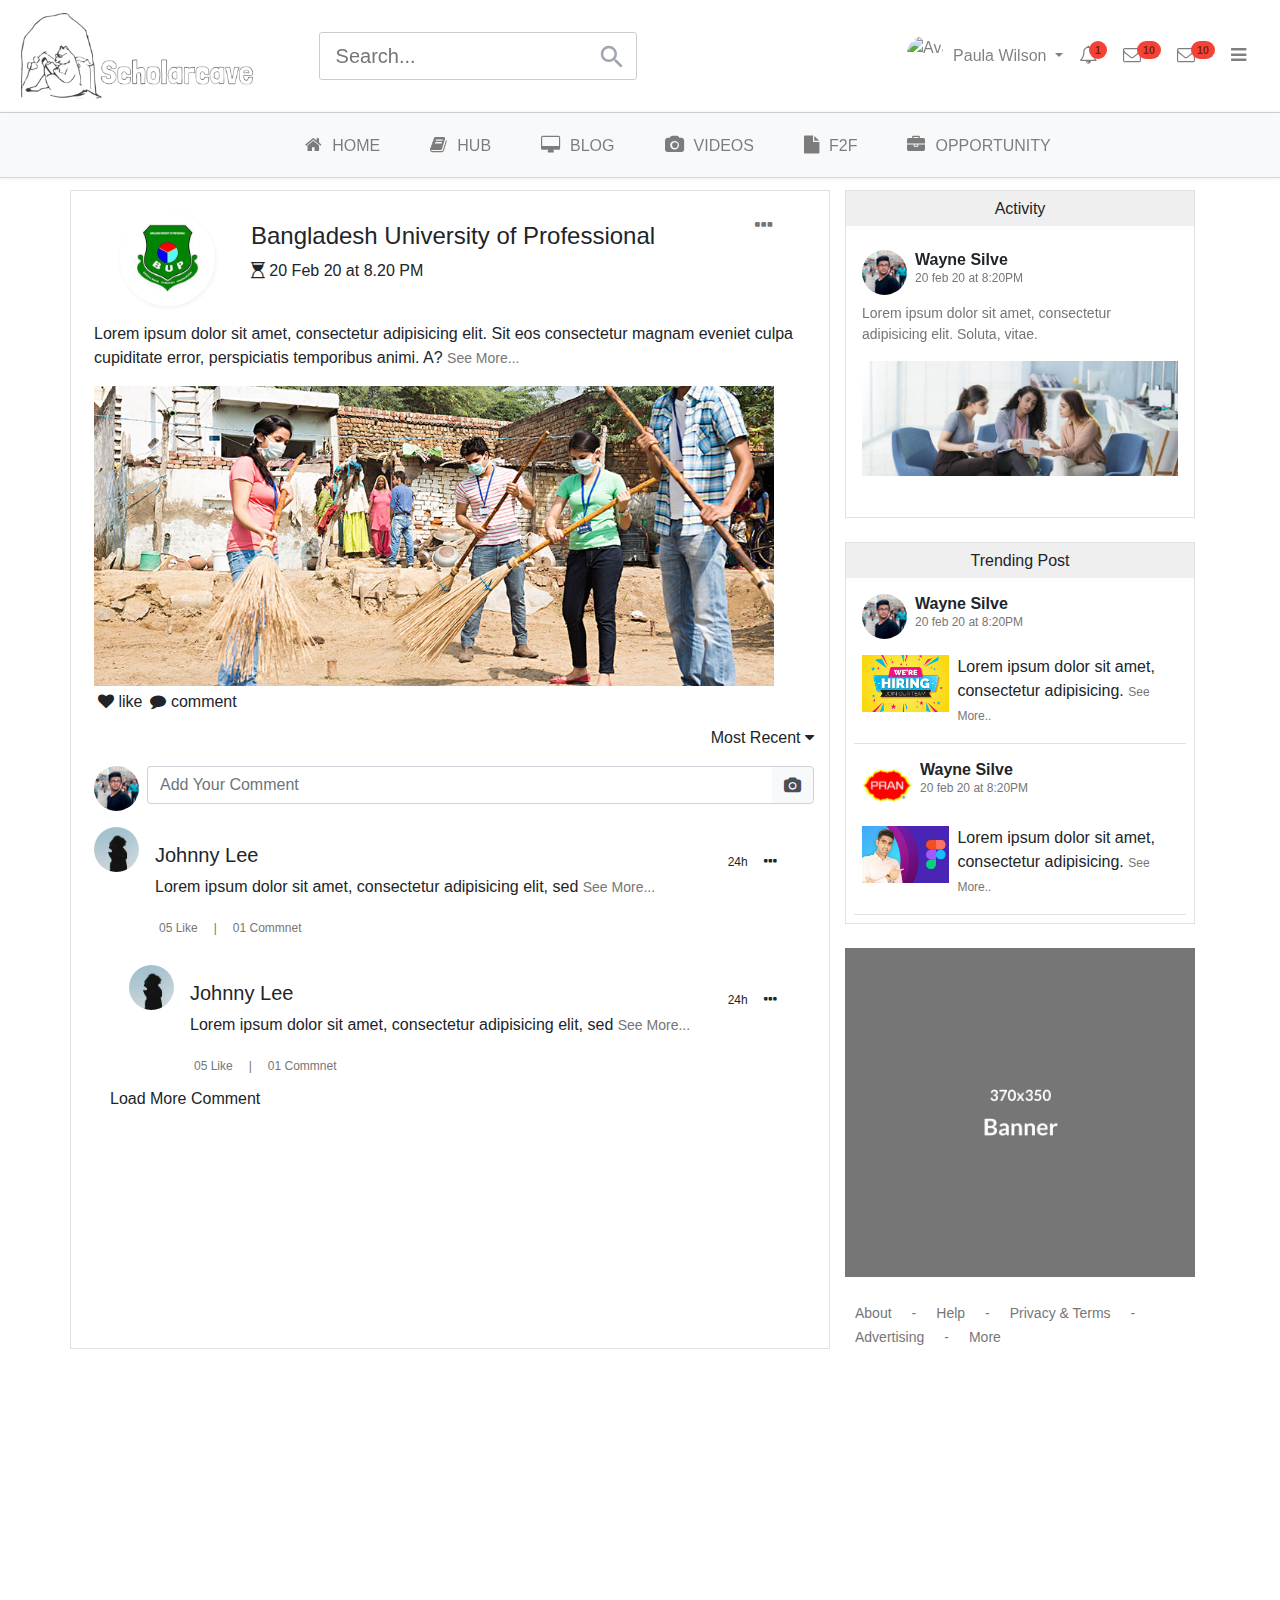
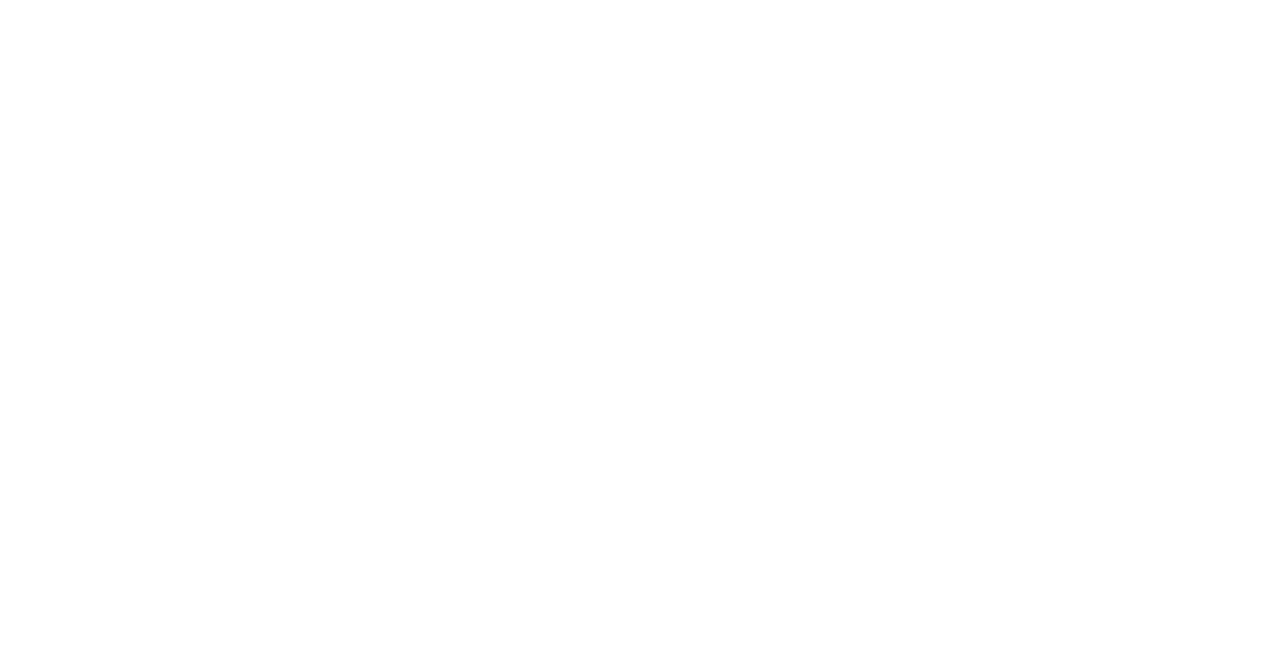
==== index.html @ aa265bef "firstov2" ====
<!DOCTYPE html>
<html lang="en">
<head>
<meta charset="utf-8">
<meta http-equiv="X-UA-Compatible" content="IE=edge">
<meta name="viewport" content="width=device-width, initial-scale=1">
<title>scholarcave</title>
<link href="style.css" rel="stylesheet">
<link href="https://fonts.googleapis.com/css?family=Merienda+One" rel="stylesheet">
<link rel="stylesheet" href="https://fonts.googleapis.com/icon?family=Material+Icons">

<link rel="stylesheet" href="https://stackpath.bootstrapcdn.com/bootstrap/4.4.1/css/bootstrap.min.css" integrity="sha384-Vkoo8x4CGsO3+Hhxv8T/Q5PaXtkKtu6ug5TOeNV6gBiFeWPGFN9MuhOf23Q9Ifjh" crossorigin="anonymous">
<link rel="stylesheet" href="https://cdnjs.cloudflare.com/ajax/libs/animate.css/3.7.2/animate.min.css">
<link rel="stylesheet" href="css/font-awesome.min.css">
<link rel="stylesheet" type="text/css" href="css/slick.css">
<link rel="stylesheet" type="text/css" href="css/slick-theme.css">
<style type="text/css">

</style>
</head>
<body>
  <div class="fixed-top">
<nav class="navbar navbar-default navbar-expand-md navbar-light">
  <div class="navbar-header d-flex col">
    <a class="" href="#"><img src="img/main-logo.png" class="img-fluid logo_img"></a>
    <button type="button" data-target="#navbarCollapse" data-toggle="collapse" class=" navbar-toggler ml-auto border-0">
      <span class="navbar-toggler-icon"></span>
      <span class="icon-bar"></span>
      <span class="icon-bar"></span>
      <span class="icon-bar"></span>
    </button>
  </div>
  <!-- Collection of nav links, forms, and other content for toggling -->
  <div id="navbarCollapse" class="collapse navbar-collapse justify-content-start top_nav">
    <form class="navbar-form form-inline">
      <div class="input-group search-box">
        <input type="text" id="search" class="form-control-lg" placeholder="Search...">
        <span class="input-group-addon"><i class="material-icons">&#xE8B6;</i></span>
      </div>
    </form>
    <ul class="nav navbar-nav navbar-right ml-auto">
     <li class="nav-item dropdown">
        <a href="#" data-toggle="dropdown" class="nav-link dropdown-toggle user-action"><img src="https://www.tutorialrepublic.com/examples/images/avatar/2.jpg" class="avatar" alt="Avatar"> Paula Wilson <b class="caret"></b></a>
        <ul class="dropdown-menu">
          <li><a href="#" class="dropdown-item"><i class="fa fa-user"></i> Profile</a></li>
          <li><a href="#" class="dropdown-item"><i class="fa fa-calendar"></i> Calendar</a></li>
          <li><a href="#" class="dropdown-item"><i class="fa fa-sliders"></i> Settings</a></li>
          <li class="divider dropdown-divider"></li>
          <li><a href="#" class="dropdown-item"><i class="material-icons">&#xE8AC;</i> Logout</a></li>
        </ul>
      </li>
      <li class="nav-item"><a href="#" class="nav-link notifications"  data-toggle="modal" data-target="#myModal"><i class="fa fa-bell-o"></i><span class="badge">1</span></a></li>
      <li class="nav-item"><a href="#" class="nav-link messages"  data-toggle="modal" data-target="#myModaltwo"><i class="fa fa-envelope-o"></i><span class="badge">10</span></a></li>
      <li class="nav-item"><a href="#" class="nav-link messages"  data-toggle="modal" data-target="#myModaltwo"><i class="fa fa-envelope-o"></i><span class="badge">10</span></a></li>

      <li class="nav-item"><a href="#" class="nav-link menu" ><i class="fa fa-bars"></i></a></li>

    </ul>

  </div>
</nav>
<nav class="navbar navbar-expand-md navbar-light bg-light nav_two">
  <a class="navbar-brand" href="#"> </a>
  <button class="navbar-toggler" type="button" data-toggle="collapse" data-target="#navbarTogglerDemo01" aria-controls="navbarTogglerDemo01" aria-expanded="false" aria-label="Toggle navigation">
    <span class="navbar-toggler-icon"></span>
  </button>
  <div class="collapse navbar-collapse" id="navbarTogglerDemo01">
    <ul class="navbar-nav mx-auto">
      <li class="nav-item ">
        <a class="nav-link" href="index.html"><i class="fa fa-home"></i>HOME</a>
      </li>
      <li class="nav-item">
        <a class="nav-link" href="hub.html"><i class="fa fa-book"></i>HUB</a>
      </li>
      <li class="nav-item">
        <a class="nav-link" href="#"><i class="fa fa-desktop"></i>BLOG</a>
      </li>
      <li class="nav-item">
        <a class="nav-link" href="#"><i class="fa fa-camera"></i>VIDEOS</a>
      </li>
      <li class="nav-item">
        <a class="nav-link" href="#"><i class="fa fa-file"></i>F2F</a>
      </li>
      <li class="nav-item">
        <a class="nav-link" href="#"><i class="fa fa-briefcase"></i>OPPORTUNITY</a>
      </li>

    </ul>
  </div>
</nav>
</div>
<section id="main_page" class="">
  <div class="container">
    <div class="row">
      <div class="col-lg-8 col-md-8 main_left border pt-3">
        <div class="d-flex  first_news_upload_top">
          <div class="news_one flex-fill text-center">
              <img src="img/BUP_logo.png" class="img-fluid" alt="">
          </div>
          <div class="news_two flex-fill align-self-center">
            <h4>Bangladesh University of Professional</h4>
            <p><i class="fa fa-hourglass-start"></i> 20 Feb 20 at 8.20 PM</p>
          </div>
          <div class="news_three flex-fill text-center">

              <div class="dropdown">
                <button class="btn drp_news" type="button" id="dropdownMenuButton" data-toggle="dropdown" aria-haspopup="true" aria-expanded="false">
                  <i class="fa fa-ellipsis-h"></i>
                </button>
                <div class="dropdown-menu dropdown-menu-right" aria-labelledby="dropdownMenuButton">
                  <a class="dropdown-item" href="#">Action</a>
                  <a class="dropdown-item" href="#">Another action</a>
                  <a class="dropdown-item" href="#">Something else here</a>
                </div>
              </div>
          </div>
        </div>
        <div class="first_news_upload_mid p-2">
          <p>Lorem ipsum dolor sit amet, consectetur adipisicing elit. Sit eos consectetur magnam eveniet culpa cupiditate error, perspiciatis temporibus animi. A? <span class="seeMore_one">See More...</span></p>
          <img src="img/18-SM306271.png" class="img-fluid" alt="">
          <div class="d-flex">
            <div class="p-1">
              <i class="fa fa-heart"></i> like
            </div>
            <div class="p-1">
              <i class="fa fa-comment"></i> comment
            </div>
          </div>
        </div>
        <div class="comment_news">
          <p class="m_recent">Most Recent <i class="fa fa-caret-down"></i></p>
          <div class="d-flex">
            <div class="">
              <img class="img-fluid px-2" src="img/16.png" alt="">
            </div>
            <div class="flex-fill">
              <div class="input-group flex-nowrap">
                <input type="text" class="form-control border-right-0" placeholder="Add Your Comment" aria-label="Username" aria-describedby="addon-wrapping">
                <div class="input-group-append">
                  <span class="input-group-text bg-light " id="addon-wrapping"><i class="fa fa-camera"></i></span>
                </div>
              </div>
            </div>
          </div>
          <div class="d-flex p-2 pt-3">
            <div class="flex-item">
              <img class="img/fluid" src="img/1.png" alt="">
            </div>
            <div class="flex-item flex-grow-1 px-3 pt-3">
              <div class="dropdown float-right">
              <span class="h_commnet">24h </span> <button class="btn drp_comment" type="button" id="dropdownMenuButton" data-toggle="dropdown" aria-haspopup="true" aria-expanded="false">
                  <i class="fa fa-ellipsis-h"></i>
                </button>
                <div class="dropdown-menu dropdown-menu-small dropdown-menu-right" aria-labelledby="dropdownMenuButton">
                  <a class="dropdown-item" href="#">Edit</a>
                  <a class="dropdown-item" href="#">Delete</a>
                </div>
              </div>
              <h5>Johnny Lee</h5>
              <p>Lorem ipsum dolor sit amet, consectetur adipisicing elit, sed <span class="seeMore_one">See More...</span> </p>
              <div class="d-flex comment_like">
                <div class="p-1 mr-2">
                  05 Like
                </div>
                <div class="p-1">
                  |
                </div>
                <div class="p-1 ml-2">
                  01 Commnet
                </div>
              </div>
            </div>
          </div>
          <div class="d-flex p-2 pt-3 justify-content-end">
            <div class="" style="width:35px;"></div>
            <div class="flex-item">
              <img class="img/fluid" src="img/1.png" alt="">
            </div>
            <div class="flex-item flex-grow-1 px-3 pt-3">
              <div class="dropdown float-right">
              <span class="h_commnet">24h </span> <button class="btn drp_comment" type="button" id="dropdownMenuButton" data-toggle="dropdown" aria-haspopup="true" aria-expanded="false">
                  <i class="fa fa-ellipsis-h"></i>
                </button>
                <div class="dropdown-menu dropdown-menu-small dropdown-menu-right" aria-labelledby="dropdownMenuButton">
                  <a class="dropdown-item" href="#">Edit</a>
                  <a class="dropdown-item" href="#">Delete</a>
                </div>
              </div>
              <h5>Johnny Lee</h5>
              <p>Lorem ipsum dolor sit amet, consectetur adipisicing elit, sed <span class="seeMore_one">See More...</span> </p>
              <div class="d-flex comment_like">
                <div class="p-1 mr-2">
                  05 Like
                </div>
                <div class="p-1">
                  |
                </div>
                <div class="p-1 ml-2">
                  01 Commnet
                </div>
              </div>
            </div>

          </div>
          <p class="pl-4">Load More Comment</p>
        </div>
      </div>
      <div class="col-lg-4 col-md-4 main_right">
        <div class="news_right_slider border">
          <h6 class="text-center bg_active p-2">Activity</h6>
          <div class="your-class p-3">
            <div>
              <div class="d-flex">
                <div class="pr-2">
                  <img src="img/16.png" class="img-fluid" alt="">
                </div>
                <div >
                  <h6 class="font-weight-bold m-0">Wayne Silve</h6>
                  <p class="comment_like">20 feb 20 at 8:20PM</p>
                </div>
              </div>
              <p class="p_14">Lorem ipsum dolor sit amet, consectetur adipisicing elit. Soluta, vitae.</p>
              <img class="img-fluid" src="img/220-SM838411.png">
            </div>
            <div>
              <div class="d-flex">
                <div class="pr-2">
                  <img src="img/16.png" class="img-fluid" alt="">
                </div>
                <div >
                  <h6 class="font-weight-bold m-0">Wayne Silve</h6>
                  <p class="comment_like">20 feb 20 at 8:20PM</p>
                </div>
              </div>
                <p class="p_14">Lorem ipsum dolor sit amet, consectetur adipisicing elit. Soluta, vitae.</p>
              <img class="img-fluid" src="img/220-SM523070.png">
            </div>
            <div>
              <div class="d-flex">
                <div class="pr-2">
                  <img src="img/16.png" class="img-fluid" alt="">
                </div>
                <div >
                  <h6 class="font-weight-bold m-0">Wayne Silve</h6>
                  <p class="comment_like">20 feb 20 at 8:20PM</p>
                </div>
              </div>
                <p class="p_14">Lorem ipsum dolor sit amet, consectetur adipisicing elit. Soluta, vitae.</p>
              <img class="img-fluid" src="img/220-SM827018-1.png">
            </div>
          </div>
          <div class="Arrow left_arrow">
              <i class="fa fa-arrow-circle-left"></i>
            </div>
            <div class="Arrow right_arrow">
              <i class="fa fa-arrow-circle-right"></i>
            </div>
        </div>
        <div class="news_right_trend border mt-4">
          <h6 class="text-center bg_active p-2">Trending Post</h6>
          <div class="border-bottom m-2">
            <div class="d-flex">
              <div class="p-2">
                <img src="img/16.png" class="img-fluid" alt="">
              </div>
              <div class="pt-2">
                <h6 class="font-weight-bold m-0">Wayne Silve</h6>
                <p class="comment_like">20 feb 20 at 8:20PM</p>
              </div>
            </div>
            <div class="d-flex">
              <div class="p-2">
                <img src="img/we-are-hiring-background-flat-style_23-2147867533.png" class="img-fluid" alt="">
              </div>
              <div class="pt-2">
                <p>Lorem ipsum dolor sit amet, consectetur adipisicing.
                  <span class="comment_like">See More..</span>
                </p>
              </div>
            </div>
          </div>
          <div class="border-bottom m-2">
            <div class="d-flex">
              <div class="p-2">
                <img src="img/pran_logo.png" class="img-fluid" alt="">
              </div>
              <div class="pt-2">
                <h6 class="font-weight-bold m-0">Wayne Silve</h6>
                <p class="comment_like">20 feb 20 at 8:20PM</p>
              </div>
            </div>
            <div class="d-flex">
              <div class="p-2">
                <img src="img/2681674_1364.png" class="img-fluid" alt="">
              </div>
              <div class="pt-2">
                <p>Lorem ipsum dolor sit amet, consectetur adipisicing.
                  <span class="comment_like">See More..</span>
                </p>
              </div>
            </div>
          </div>
        </div>
        <div class="right_banner mt-4">
          <img src="img/banner_1.png" class="img-fluid" alt="">
        </div>
        <div class="d-flex flex-wrap mt-4 btm_menu">
          <div>
            <a href="">About</a>
          </div>
          <div>
            <a href="">-</a>
          </div>
          <div>
            <a href="">Help</a>
          </div>
          <div>
            <a href="">-</a>
          </div>
          <div>
            <a href="">Privacy & Terms</a>
          </div>
          <div>
            <a href="">-</a>
          </div>
          <div>
            <a href="">Advertising</a>
          </div>
          <div>
            <a href="">-</a>
          </div>
          <div>
            <a href="">More</a>
          </div>
        </div>
      </div>
    </div>
  </div>
</section>
<div style="height:100vh;background:#fff;"></div>

  <!-- Modal one-->
  <div class="modal animated " id="myModal" role="dialog">
    <div class="modal-dialog">

      <!-- Modal content-->
      <div class="modal-content">
        <div class="modal-header">
          <h4 class="modal-title">Modal Header</h4>
          <button type="button" class="close" data-dismiss="modal" aria-label="Close">
           <span aria-hidden="true">&times;</span>
         </button>
        </div>
        <div class="modal-body">
          <p>Some text in the modal.</p>
          <input type="text">
        </div>
        <div class="modal-footer">
          <button type="button" class="btn btn-default" data-dismiss="modal">Close</button>
        </div>
      </div>

    </div>
  </div>
   <!-- Modal two-->
  <div class="modal slide" id="myModaltwo" role="dialog">
    <div class="modal-dialog">

      <!-- Modal content-->
      <div class="modal-content">
        <div class="modal-header">
          <button type="button" class="close" data-dismiss="modal">&times;</button>
          <h4 class="modal-title">Modal Header</h4>
        </div>
        <div class="modal-body">
          <p>Some text in the modal.</p>
          <input type="text">
          <input type="text">
        </div>
        <div class="modal-footer">
          <button type="button" class="btn btn-default" data-dismiss="modal">Close</button>
        </div>
      </div>

    </div>
  </div>
   <!-- Modal three-->
  <div class="modal slide" id="myModalthree" role="dialog">
    <div class="modal-dialog">

      <!-- Modal content-->
      <div class="modal-content">
        <div class="modal-header">
          <button type="button" class="close" data-dismiss="modal">&times;</button>
          <h4 class="modal-title">Modal Header</h4>
        </div>
        <div class="modal-body">
          <p>3333</p>
          <input type="text">
          <input type="text">
        </div>
        <div class="modal-footer">
          <button type="button" class="btn btn-default" data-dismiss="modal">Close</button>
        </div>
      </div>

    </div>
  </div>
  	<script src="https://ajax.googleapis.com/ajax/libs/jquery/3.4.1/jquery.min.js"></script>
  <script src="https://code.jquery.com/jquery-3.4.1.slim.min.js" integrity="sha384-J6qa4849blE2+poT4WnyKhv5vZF5SrPo0iEjwBvKU7imGFAV0wwj1yYfoRSJoZ+n" crossorigin="anonymous"></script>
<script src="https://cdn.jsdelivr.net/npm/popper.js@1.16.0/dist/umd/popper.min.js" integrity="sha384-Q6E9RHvbIyZFJoft+2mJbHaEWldlvI9IOYy5n3zV9zzTtmI3UksdQRVvoxMfooAo" crossorigin="anonymous"></script>
<script src="https://stackpath.bootstrapcdn.com/bootstrap/4.4.1/js/bootstrap.min.js" integrity="sha384-wfSDF2E50Y2D1uUdj0O3uMBJnjuUD4Ih7YwaYd1iqfktj0Uod8GCExl3Og8ifwB6" crossorigin="anonymous"></script>
<script type="text/javascript" src="js/main.js"></script>
<script type="text/javascript" src="js/slick.min.js" ></script>
<script type="text/javascript">
// slick slider main news main page
$(document).ready(function(){
  $('.your-class').slick({
    slidesToShow: 1,
     slidesToScroll: 1,
     autoplay: true,
     autoplaySpeed: 2000,
     arrow:true,
     prevArrow:'.left_arrow',
     nextArrow:'.right_arrow',
     dots: false,
  });
});
</script>
</body>
</html>
---- style.css ----
body{
    background: #fff;
  }
  .p_14{
    font-size: 14px;
    color: #767676;
  }
  .bg_active{
    background: #EFEFEF;
  }
  .text_p_small{
    font-size: 12px;
    color: #767676;
  }
    .form-inline {
        display: inline-block;
    }
  .navbar-header.col {
    padding: 0 !important;
  }
  .navbar {
    background: #fff;
    padding-left: 16px;
    padding-right: 16px;
    border-bottom: 1px solid #d6d6d6;
    box-shadow: 0 0 4px rgba(0,0,0,.1);
  }
  .top_nav{
	padding: 10px;
}
  .nav-link img {
    border-radius: 50%;
    width: 36px;
    height: 36px;
    margin: -8px 0;
    float: left;
    margin-right: 10px;
  }
  .navbar .navbar-brand {
    color: #555;
    padding-left: 0;
    padding-right: 50px;
    font-family: 'Merienda One', sans-serif;
  }
  .navbar .navbar-brand i {
    font-size: 20px;
    margin-right: 5px;
  }
  .search-box {

    }
    .search-box input {
        box-shadow: none;
        padding-right: 35px;
        border-radius: 3px !important;
        border: 1px solid #ccc;
    }
  .search-box .input-group-addon {
        min-width: 35px;
        border: none;
        background: transparent;
        position: absolute;
        right: 0;
        z-index: 9;
        padding: 10px;
        height: 100%;
    }
    .search-box i {
        color: #a0a5b1;
    font-size: 30px;
    }
  .navbar .nav-item i {
    font-size: 18px;
  }
  .navbar .dropdown-item i {
    font-size: 16px;
    min-width: 22px;
  }
  .navbar .nav-item.open > a {
    background: none !important;
  }
  .navbar .dropdown-menu {
    border-radius: 1px;
    border-color: #e5e5e5;
    box-shadow: 0 2px 8px rgba(0,0,0,.05);
  }
  .navbar .dropdown-menu li a {
    color: #777;
    padding: 8px 20px;
    line-height: normal;
  }
  .navbar .dropdown-menu li a:hover, .navbar .dropdown-menu li a:active {
    color: #333;
  }
  .navbar .dropdown-item .material-icons {
    font-size: 21px;
    line-height: 16px;
    vertical-align: middle;
    margin-top: -2px;
  }
  .navbar .badge {
    background: #f44336;
    font-size: 11px;
    border-radius: 20px;
    position: absolute;
    min-width: 10px;
    padding: 4px 6px 0;
    min-height: 18px;
    top: 5px;
  }
  .navbar ul.nav li a.notifications, .navbar ul.nav li a.messages {
    position: relative;
    margin-right: 10px;
  }
  .navbar ul.nav li a.messages {
    margin-right: 20px;
  }
  .navbar a.notifications .badge {
    margin-left: -8px;
  }
  .navbar a.messages .badge {
    margin-left: -4px;
  }
  .navbar .active a, .navbar .active a:hover, .navbar .active a:focus {
    background: transparent !important;
  }
  .nav_two .nav-link{
    padding: 10px 20px !important;
  }
  .nav_two .nav-link i{
    padding: 5px 10px;
  }
  .logo_img{
  	height: 70px;
  	padding:5px;
  }
  .modal-backdrop{
    position: relative !important;
    background: #fff !important;
  }
  .modal-dialog {
    position: absolute !important;
    right: 8px;
    top: 78px;
    margin:0!important;
}
/* main layout */
#main_page{
  margin-top: 190px;
}
.news_one img {
    border-radius: 50%;
}
.drp_news i{
  font-size: 22px;
  color: #767676;
}
.seeMore_one{
  color: #767676;
  font-size: 14px;
}
.comment_news .m_recent{
  text-align: right;
}
.h_commnet{
  font-size: 12px;
}
.comment_like{
  font-size: 12px;
  color: #767676;
}
/* right area main page */
.news_right_slider{
  position: relative;
  cursor: pointer;
}
.news_right_slider .Arrow{
  cursor: pointer;
  visibility: hidden;
  position: absolute;
  top: 47%;
  font-size: 25px;
}
.left_arrow{
  left: -12px;
}
.right_arrow{
  right: -12px;
}
.Arrow i{
color: #bfbdbd;
}
.news_right_slider:hover .Arrow{
  visibility: visible;
  color: green;
}
.btm_menu a{
    color: #767676;
    padding: 10px;
    font-size: 14px;
}

  @media (min-width: 1200px){
    .form-inline .input-group {
      width: 300px;
      margin-left: 30px;
    }
  }
  @media (max-width: 1199px){
    .form-inline {
      display: block;
      margin-bottom: 10px;
    }
    .input-group {
      width: 100%;
    }
  }
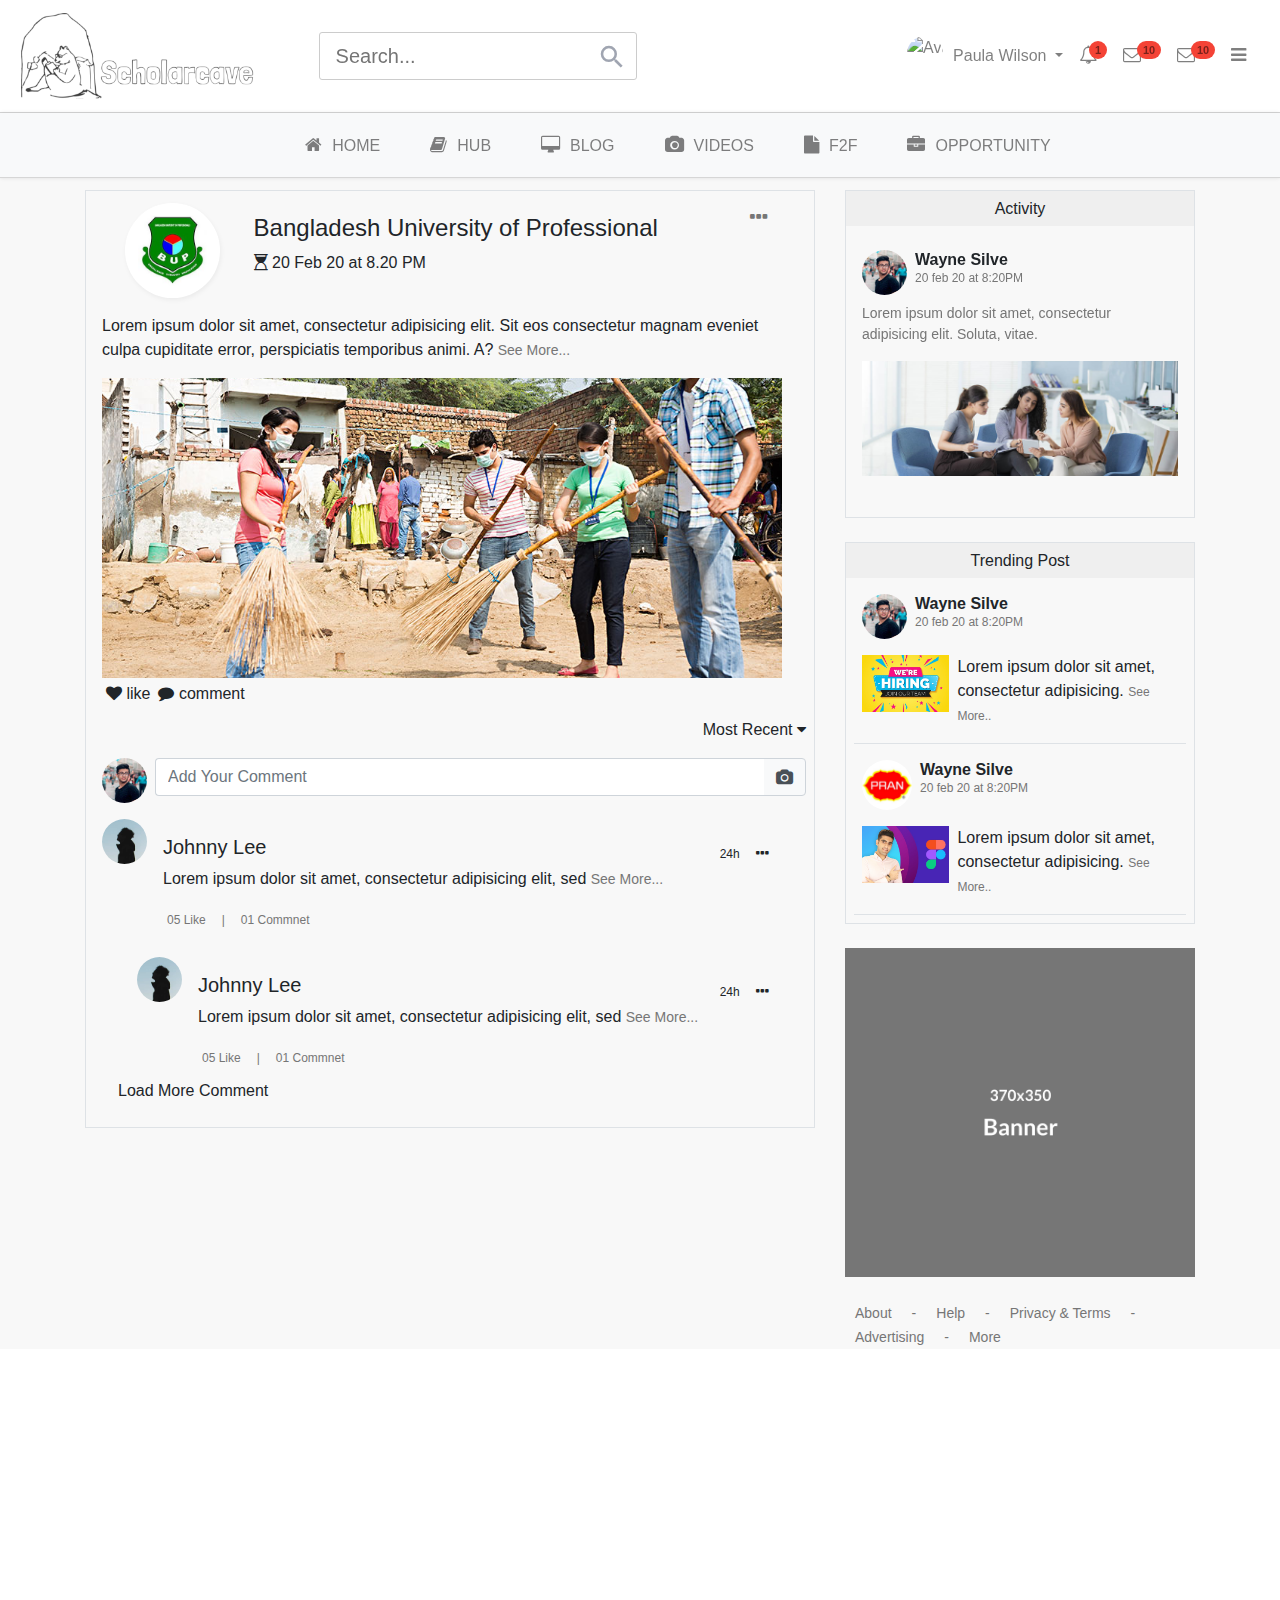
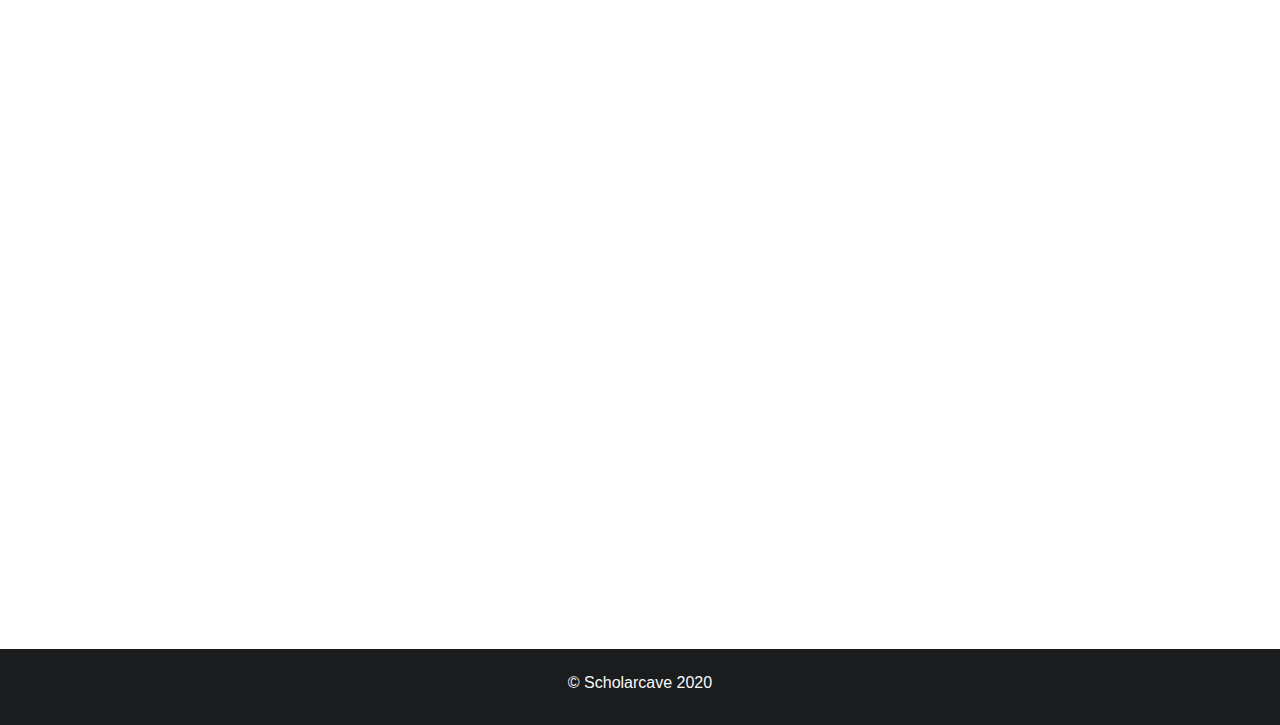
==== commit 085db0dc: "blog page & video" ====
--- a/index.html
+++ b/index.html
@@ -73,10 +73,10 @@
         <a class="nav-link" href="hub.html"><i class="fa fa-book"></i>HUB</a>
       </li>
       <li class="nav-item">
-        <a class="nav-link" href="#"><i class="fa fa-desktop"></i>BLOG</a>
+        <a class="nav-link" href="blog.html"><i class="fa fa-desktop"></i>BLOG</a>
       </li>
       <li class="nav-item">
-        <a class="nav-link" href="#"><i class="fa fa-camera"></i>VIDEOS</a>
+        <a class="nav-link" href="video.html"><i class="fa fa-camera"></i>VIDEOS</a>
       </li>
       <li class="nav-item">
         <a class="nav-link" href="#"><i class="fa fa-file"></i>F2F</a>
@@ -92,117 +92,119 @@
 <section id="main_page" class="">
   <div class="container">
     <div class="row">
-      <div class="col-lg-8 col-md-8 main_left border pt-3">
-        <div class="d-flex  first_news_upload_top">
-          <div class="news_one flex-fill text-center">
-              <img src="img/BUP_logo.png" class="img-fluid" alt="">
-          </div>
-          <div class="news_two flex-fill align-self-center">
-            <h4>Bangladesh University of Professional</h4>
-            <p><i class="fa fa-hourglass-start"></i> 20 Feb 20 at 8.20 PM</p>
-          </div>
-          <div class="news_three flex-fill text-center">
-
-              <div class="dropdown">
-                <button class="btn drp_news" type="button" id="dropdownMenuButton" data-toggle="dropdown" aria-haspopup="true" aria-expanded="false">
-                  <i class="fa fa-ellipsis-h"></i>
-                </button>
-                <div class="dropdown-menu dropdown-menu-right" aria-labelledby="dropdownMenuButton">
-                  <a class="dropdown-item" href="#">Action</a>
-                  <a class="dropdown-item" href="#">Another action</a>
-                  <a class="dropdown-item" href="#">Something else here</a>
-                </div>
-              </div>
-          </div>
-        </div>
-        <div class="first_news_upload_mid p-2">
-          <p>Lorem ipsum dolor sit amet, consectetur adipisicing elit. Sit eos consectetur magnam eveniet culpa cupiditate error, perspiciatis temporibus animi. A? <span class="seeMore_one">See More...</span></p>
-          <img src="img/18-SM306271.png" class="img-fluid" alt="">
-          <div class="d-flex">
-            <div class="p-1">
-              <i class="fa fa-heart"></i> like
-            </div>
-            <div class="p-1">
-              <i class="fa fa-comment"></i> comment
-            </div>
-          </div>
-        </div>
-        <div class="comment_news">
-          <p class="m_recent">Most Recent <i class="fa fa-caret-down"></i></p>
-          <div class="d-flex">
-            <div class="">
-              <img class="img-fluid px-2" src="img/16.png" alt="">
-            </div>
-            <div class="flex-fill">
-              <div class="input-group flex-nowrap">
-                <input type="text" class="form-control border-right-0" placeholder="Add Your Comment" aria-label="Username" aria-describedby="addon-wrapping">
-                <div class="input-group-append">
-                  <span class="input-group-text bg-light " id="addon-wrapping"><i class="fa fa-camera"></i></span>
-                </div>
-              </div>
-            </div>
-          </div>
-          <div class="d-flex p-2 pt-3">
-            <div class="flex-item">
-              <img class="img/fluid" src="img/1.png" alt="">
-            </div>
-            <div class="flex-item flex-grow-1 px-3 pt-3">
-              <div class="dropdown float-right">
-              <span class="h_commnet">24h </span> <button class="btn drp_comment" type="button" id="dropdownMenuButton" data-toggle="dropdown" aria-haspopup="true" aria-expanded="false">
-                  <i class="fa fa-ellipsis-h"></i>
-                </button>
-                <div class="dropdown-menu dropdown-menu-small dropdown-menu-right" aria-labelledby="dropdownMenuButton">
-                  <a class="dropdown-item" href="#">Edit</a>
-                  <a class="dropdown-item" href="#">Delete</a>
-                </div>
-              </div>
-              <h5>Johnny Lee</h5>
-              <p>Lorem ipsum dolor sit amet, consectetur adipisicing elit, sed <span class="seeMore_one">See More...</span> </p>
-              <div class="d-flex comment_like">
-                <div class="p-1 mr-2">
-                  05 Like
-                </div>
-                <div class="p-1">
-                  |
-                </div>
-                <div class="p-1 ml-2">
-                  01 Commnet
-                </div>
-              </div>
-            </div>
-          </div>
-          <div class="d-flex p-2 pt-3 justify-content-end">
-            <div class="" style="width:35px;"></div>
-            <div class="flex-item">
-              <img class="img/fluid" src="img/1.png" alt="">
-            </div>
-            <div class="flex-item flex-grow-1 px-3 pt-3">
-              <div class="dropdown float-right">
-              <span class="h_commnet">24h </span> <button class="btn drp_comment" type="button" id="dropdownMenuButton" data-toggle="dropdown" aria-haspopup="true" aria-expanded="false">
-                  <i class="fa fa-ellipsis-h"></i>
-                </button>
-                <div class="dropdown-menu dropdown-menu-small dropdown-menu-right" aria-labelledby="dropdownMenuButton">
-                  <a class="dropdown-item" href="#">Edit</a>
-                  <a class="dropdown-item" href="#">Delete</a>
-                </div>
-              </div>
-              <h5>Johnny Lee</h5>
-              <p>Lorem ipsum dolor sit amet, consectetur adipisicing elit, sed <span class="seeMore_one">See More...</span> </p>
-              <div class="d-flex comment_like">
-                <div class="p-1 mr-2">
-                  05 Like
-                </div>
-                <div class="p-1">
-                  |
-                </div>
-                <div class="p-1 ml-2">
-                  01 Commnet
-                </div>
-              </div>
-            </div>
-
-          </div>
-          <p class="pl-4">Load More Comment</p>
+      <div class="col-lg-8 col-md-8 main_left ">
+        <div class="border p-2 mb-2">
+          <div class="d-flex  first_news_upload_top">
+            <div class="news_one flex-fill text-center">
+                <img src="img/BUP_logo.png" class="img-fluid" alt="">
+            </div>
+            <div class="news_two flex-fill align-self-center">
+              <h4>Bangladesh University of Professional</h4>
+              <p><i class="fa fa-hourglass-start"></i> 20 Feb 20 at 8.20 PM</p>
+            </div>
+            <div class="news_three flex-fill text-center">
+
+                <div class="dropdown">
+                  <button class="btn drp_news" type="button" id="dropdownMenuButton" data-toggle="dropdown" aria-haspopup="true" aria-expanded="false">
+                    <i class="fa fa-ellipsis-h"></i>
+                  </button>
+                  <div class="dropdown-menu dropdown-menu-right" aria-labelledby="dropdownMenuButton">
+                    <a class="dropdown-item" href="#">Action</a>
+                    <a class="dropdown-item" href="#">Another action</a>
+                    <a class="dropdown-item" href="#">Something else here</a>
+                  </div>
+                </div>
+            </div>
+          </div>
+          <div class="first_news_upload_mid p-2">
+            <p>Lorem ipsum dolor sit amet, consectetur adipisicing elit. Sit eos consectetur magnam eveniet culpa cupiditate error, perspiciatis temporibus animi. A? <span class="seeMore_one">See More...</span></p>
+            <img src="img/18-SM306271.png" class="img-fluid" alt="">
+            <div class="d-flex">
+              <div class="p-1">
+                <i class="fa fa-heart"></i> like
+              </div>
+              <div class="p-1">
+                <i class="fa fa-comment"></i> comment
+              </div>
+            </div>
+          </div>
+          <div class="comment_news">
+            <p class="m_recent">Most Recent <i class="fa fa-caret-down"></i></p>
+            <div class="d-flex">
+              <div class="">
+                <img class="img-fluid px-2" src="img/16.png" alt="">
+              </div>
+              <div class="flex-fill">
+                <div class="input-group flex-nowrap">
+                  <input type="text" class="form-control border-right-0" placeholder="Add Your Comment" aria-label="Username" aria-describedby="addon-wrapping">
+                  <div class="input-group-append">
+                    <span class="input-group-text bg-light " id="addon-wrapping"><i class="fa fa-camera"></i></span>
+                  </div>
+                </div>
+              </div>
+            </div>
+            <div class="d-flex p-2 pt-3">
+              <div class="flex-item">
+                <img class="img/fluid" src="img/1.png" alt="">
+              </div>
+              <div class="flex-item flex-grow-1 px-3 pt-3">
+                <div class="dropdown float-right">
+                <span class="h_commnet">24h </span> <button class="btn drp_comment" type="button" id="dropdownMenuButton" data-toggle="dropdown" aria-haspopup="true" aria-expanded="false">
+                    <i class="fa fa-ellipsis-h"></i>
+                  </button>
+                  <div class="dropdown-menu dropdown-menu-small dropdown-menu-right" aria-labelledby="dropdownMenuButton">
+                    <a class="dropdown-item" href="#">Edit</a>
+                    <a class="dropdown-item" href="#">Delete</a>
+                  </div>
+                </div>
+                <h5>Johnny Lee</h5>
+                <p>Lorem ipsum dolor sit amet, consectetur adipisicing elit, sed <span class="seeMore_one">See More...</span> </p>
+                <div class="d-flex comment_like">
+                  <div class="p-1 mr-2">
+                    05 Like
+                  </div>
+                  <div class="p-1">
+                    |
+                  </div>
+                  <div class="p-1 ml-2">
+                    01 Commnet
+                  </div>
+                </div>
+              </div>
+            </div>
+            <div class="d-flex p-2 pt-3 justify-content-end">
+              <div class="" style="width:35px;"></div>
+              <div class="flex-item">
+                <img class="img/fluid" src="img/1.png" alt="">
+              </div>
+              <div class="flex-item flex-grow-1 px-3 pt-3">
+                <div class="dropdown float-right">
+                <span class="h_commnet">24h </span> <button class="btn drp_comment" type="button" id="dropdownMenuButton" data-toggle="dropdown" aria-haspopup="true" aria-expanded="false">
+                    <i class="fa fa-ellipsis-h"></i>
+                  </button>
+                  <div class="dropdown-menu dropdown-menu-small dropdown-menu-right" aria-labelledby="dropdownMenuButton">
+                    <a class="dropdown-item" href="#">Edit</a>
+                    <a class="dropdown-item" href="#">Delete</a>
+                  </div>
+                </div>
+                <h5>Johnny Lee</h5>
+                <p>Lorem ipsum dolor sit amet, consectetur adipisicing elit, sed <span class="seeMore_one">See More...</span> </p>
+                <div class="d-flex comment_like">
+                  <div class="p-1 mr-2">
+                    05 Like
+                  </div>
+                  <div class="p-1">
+                    |
+                  </div>
+                  <div class="p-1 ml-2">
+                    01 Commnet
+                  </div>
+                </div>
+              </div>
+
+            </div>
+            <p class="pl-4">Load More Comment</p>
+          </div>
         </div>
       </div>
       <div class="col-lg-4 col-md-4 main_right">
@@ -406,6 +408,13 @@
 
     </div>
   </div>
+  <section class="p-4" id="footer">
+    <div class="container">
+      <div class="row">
+          <h6 class="text-center w-100 text-light">&copy; Scholarcave 2020</h6>
+      </div>
+    </div>
+  </section>
   	<script src="https://ajax.googleapis.com/ajax/libs/jquery/3.4.1/jquery.min.js"></script>
   <script src="https://code.jquery.com/jquery-3.4.1.slim.min.js" integrity="sha384-J6qa4849blE2+poT4WnyKhv5vZF5SrPo0iEjwBvKU7imGFAV0wwj1yYfoRSJoZ+n" crossorigin="anonymous"></script>
 <script src="https://cdn.jsdelivr.net/npm/popper.js@1.16.0/dist/umd/popper.min.js" integrity="sha384-Q6E9RHvbIyZFJoft+2mJbHaEWldlvI9IOYy5n3zV9zzTtmI3UksdQRVvoxMfooAo" crossorigin="anonymous"></script>
--- a/style.css
+++ b/style.css
@@ -1,9 +1,12 @@
   body{
-    background: #fff;
+    background: #F8F8F8 !important;
   }
   .p_14{
     font-size: 14px;
     color: #767676;
+  }
+  .width100{
+    width: 100%;
   }
   .bg_active{
     background: #EFEFEF;
@@ -199,7 +202,58 @@
     padding: 10px;
     font-size: 14px;
 }
+/* hub page */
+#search_bar_hub{
+  margin-top: 180px;
+  height: 100%;
+  background: #021E3B;
+}
+.search_hub.border-bottom {
+    width: 100%;
+}
+.search_ul{}
+.search_ul li{
+    float: left;
+    color: #fff;
+    padding: 20px;
+}
+.search_ul li a{
+  color: #96A2AE;
+}
+.hub_se_body{
+  background: #fff;
+}
+.star i{
+  font-size: 10px;
+    color: #767676;
+}
+.hub_small_img{
 
+}
+.hub_small_img img {
+    height: 40px;
+    border-radius: 50%;
+}
+.hub_small_img h6 {
+    float: right;
+}
+/* notice page area */
+#num{
+  width: 70px;
+  padding: 4px;
+}
+/* blog page */
+.blog_icon{
+  font-size: 13px;
+  color: #767676;
+  margin: 5px 15px;
+}
+.btn_poular_tag{
+   background-color: #EFEFEF !important;
+}
+#footer{
+  background: #1B1C1D;
+}
   @media (min-width: 1200px){
     .form-inline .input-group {
       width: 300px;
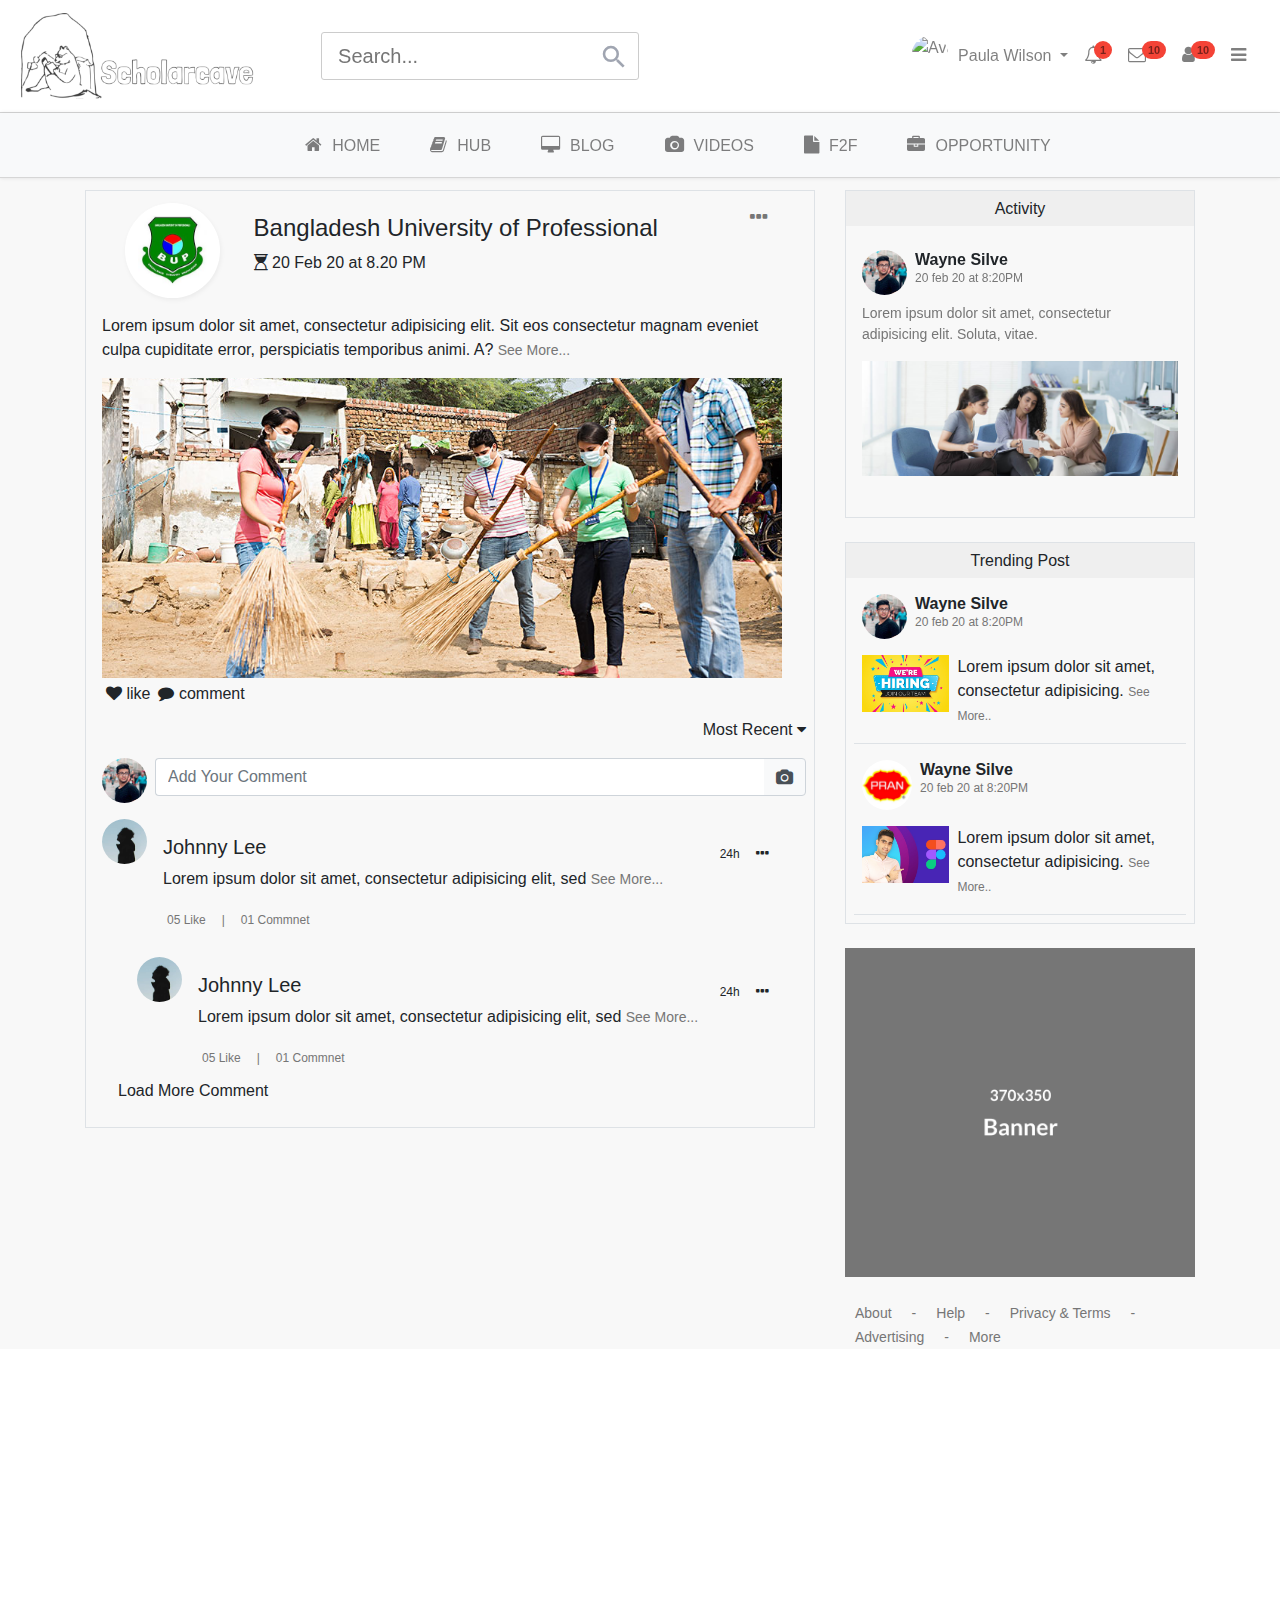
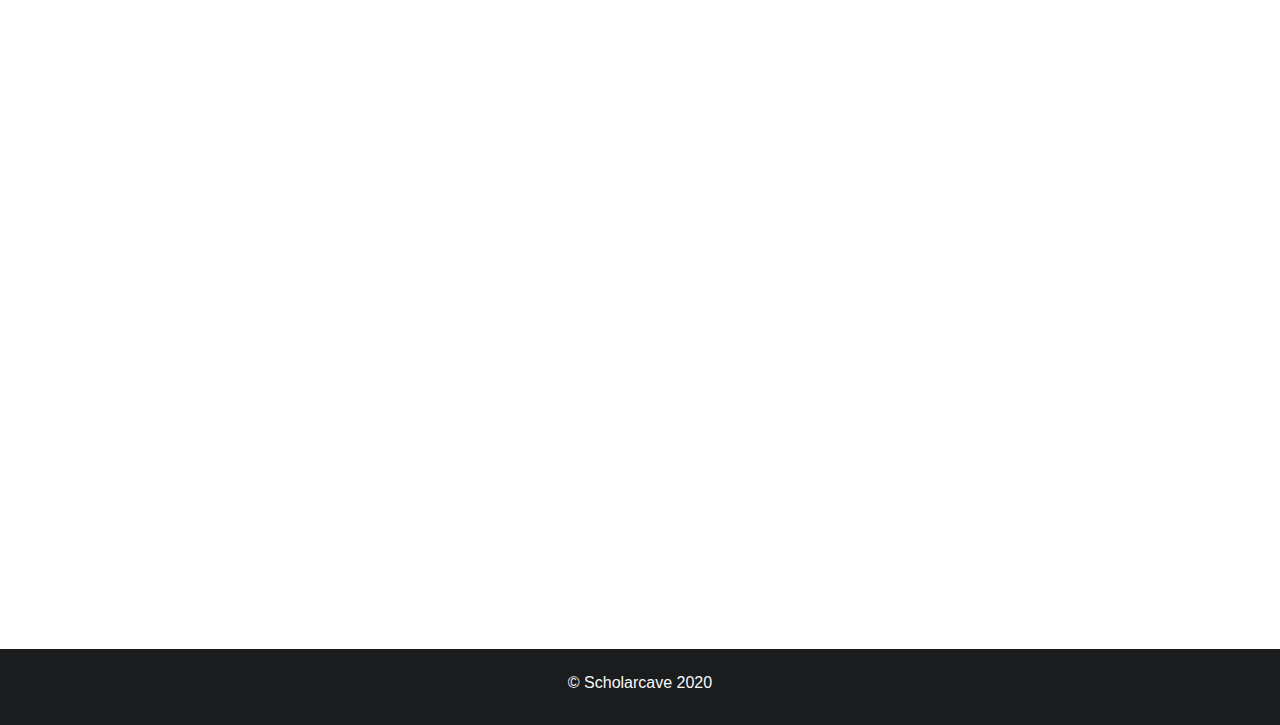
==== commit dcd8d71f: "video & blog details" ====
--- a/index.html
+++ b/index.html
@@ -51,7 +51,7 @@
       </li>
       <li class="nav-item"><a href="#" class="nav-link notifications"  data-toggle="modal" data-target="#myModal"><i class="fa fa-bell-o"></i><span class="badge">1</span></a></li>
       <li class="nav-item"><a href="#" class="nav-link messages"  data-toggle="modal" data-target="#myModaltwo"><i class="fa fa-envelope-o"></i><span class="badge">10</span></a></li>
-      <li class="nav-item"><a href="#" class="nav-link messages"  data-toggle="modal" data-target="#myModaltwo"><i class="fa fa-envelope-o"></i><span class="badge">10</span></a></li>
+      <li class="nav-item"><a href="#" class="nav-link messages"  data-toggle="modal" data-target="#myModalthree"><i class="fa fa-user"></i><span class="badge">10</span></a></li>
 
       <li class="nav-item"><a href="#" class="nav-link menu" ><i class="fa fa-bars"></i></a></li>
 
@@ -375,7 +375,7 @@
           <h4 class="modal-title">Modal Header</h4>
         </div>
         <div class="modal-body">
-          <p>Some text in the modal.</p>
+          <p>Some text in the modddal.</p>
           <input type="text">
           <input type="text">
         </div>
@@ -393,17 +393,41 @@
       <!-- Modal content-->
       <div class="modal-content">
         <div class="modal-header">
-          <button type="button" class="close" data-dismiss="modal">&times;</button>
-          <h4 class="modal-title">Modal Header</h4>
-        </div>
-        <div class="modal-body">
-          <p>3333</p>
-          <input type="text">
-          <input type="text">
-        </div>
-        <div class="modal-footer">
-          <button type="button" class="btn btn-default" data-dismiss="modal">Close</button>
-        </div>
+          <h6 class="modal-title">Friends</h6>
+          <button type="button" class="close" data-dismiss="modal" aria-label="Close">
+           <span aria-hidden="true">&times;</span>
+         </button>
+        </div>
+        <!-- ///////////-->
+        <div class="d-flex">
+          <div class="p-2">
+            <img src="img/16.png" class="img-fluid" alt="">
+          </div>
+          <div class="pt-2">
+            <h6 class="font-weight-bold m-0">Wayne Silve</h6>
+            <p class="comment_like">20 feb 20 at 8:20PM</p>
+          </div>
+          <div class="p-2">
+            <input class="btn btn-primary" type="submit" value="Accept">
+            <input class="btn btn_del_friends" type="submit" value="Delete">
+          </div>
+        </div>
+        <!-- ///////// -->
+        <!-- ///////////-->
+        <div class="d-flex">
+          <div class="p-2">
+            <img src="img/16.png" class="img-fluid" alt="">
+          </div>
+          <div class="pt-2">
+            <h6 class="font-weight-bold m-0">Wayne Silve</h6>
+            <p class="comment_like">20 feb 20 at 8:20PM</p>
+          </div>
+          <div class="p-2">
+            <input class="btn btn-primary" type="submit" value="Value">
+
+          </div>
+        </div>
+        <!-- ///////// -->
       </div>
 
     </div>
--- a/style.css
+++ b/style.css
@@ -251,6 +251,28 @@
 .btn_poular_tag{
    background-color: #EFEFEF !important;
 }
+/* blog details page */
+.bt_so{
+  color: #fff !important;
+}
+.btnfecebook{
+  background: #3A579A !important;
+}
+.btntwitter{
+  background: #00ABF0 !important;
+}
+.btnpinterest{
+  background: #C92228 !important;
+}
+.btnlinkdin{
+  background: #00669C !important;
+}
+.bt_blog{
+  background: #EFEFEF !important;
+}
+.btn_del_friends{
+  background: #2EA6FF78 !important;
+}
 #footer{
   background: #1B1C1D;
 }
